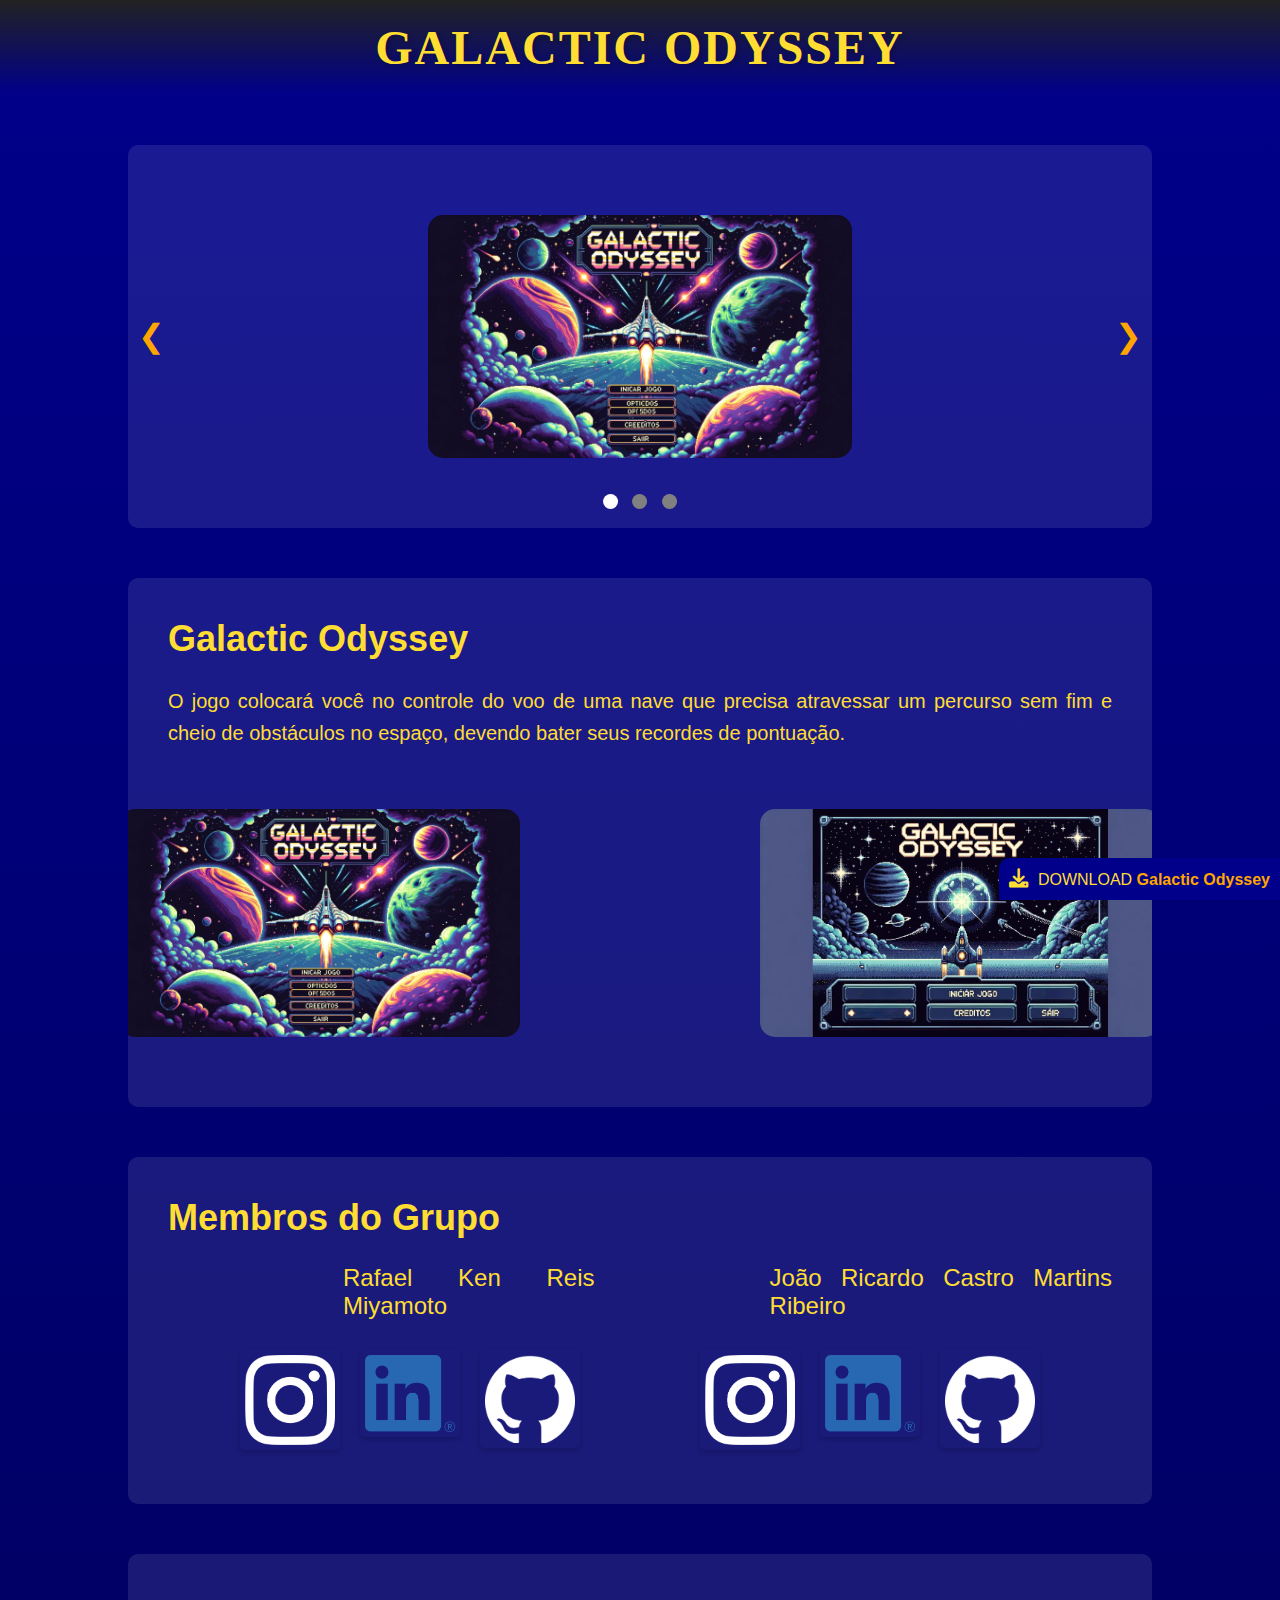
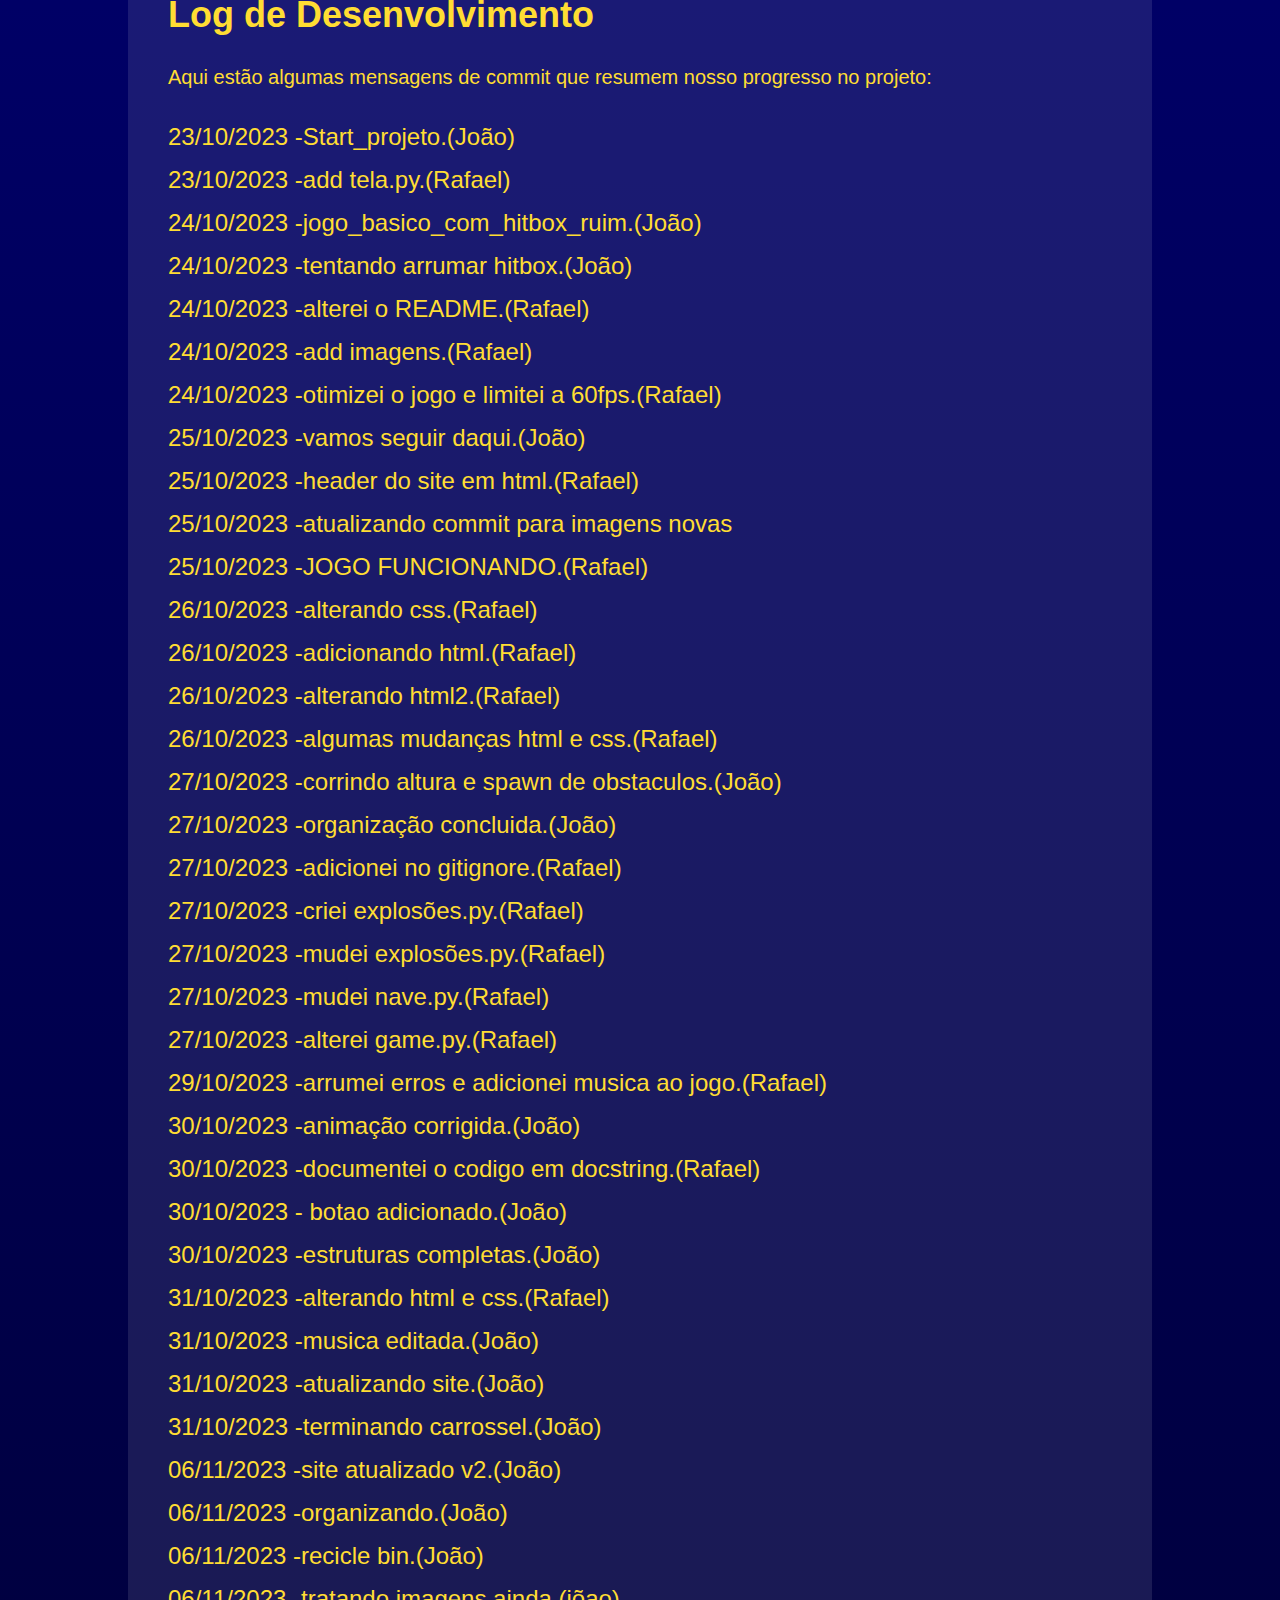
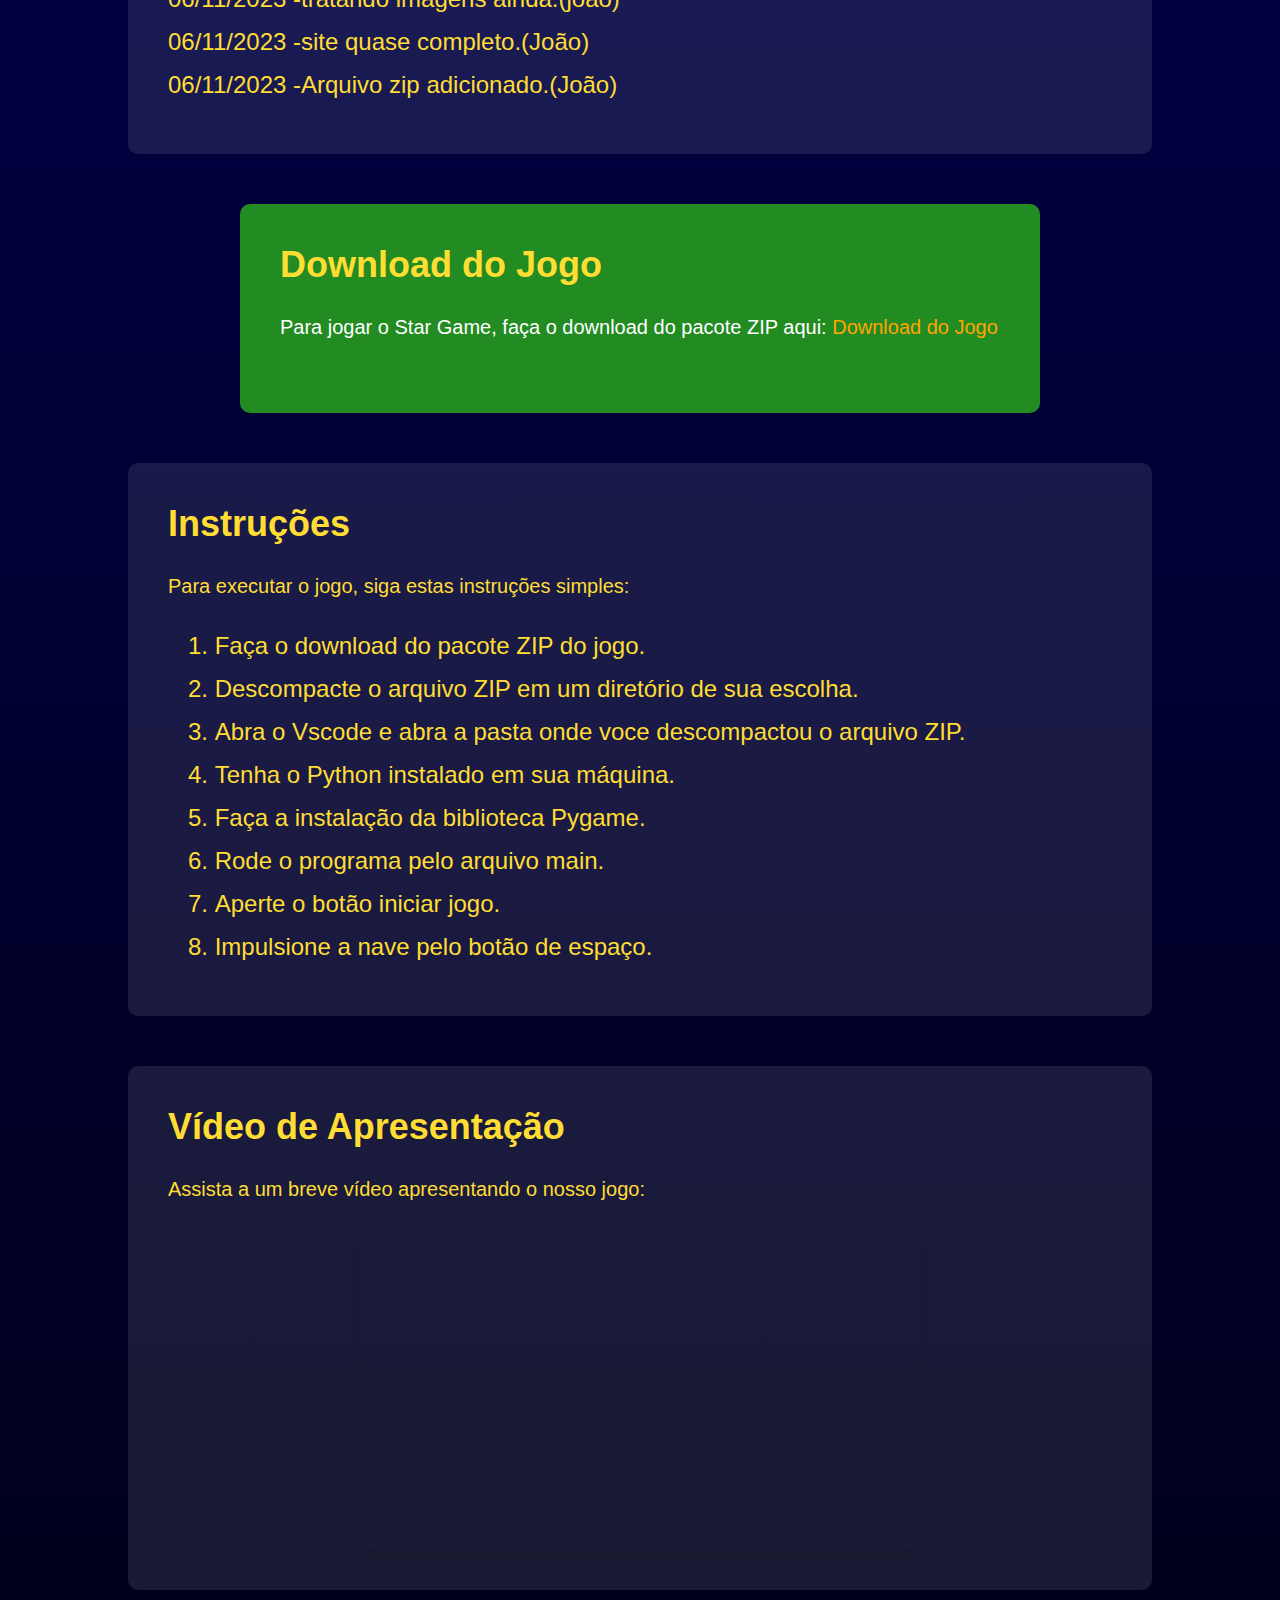
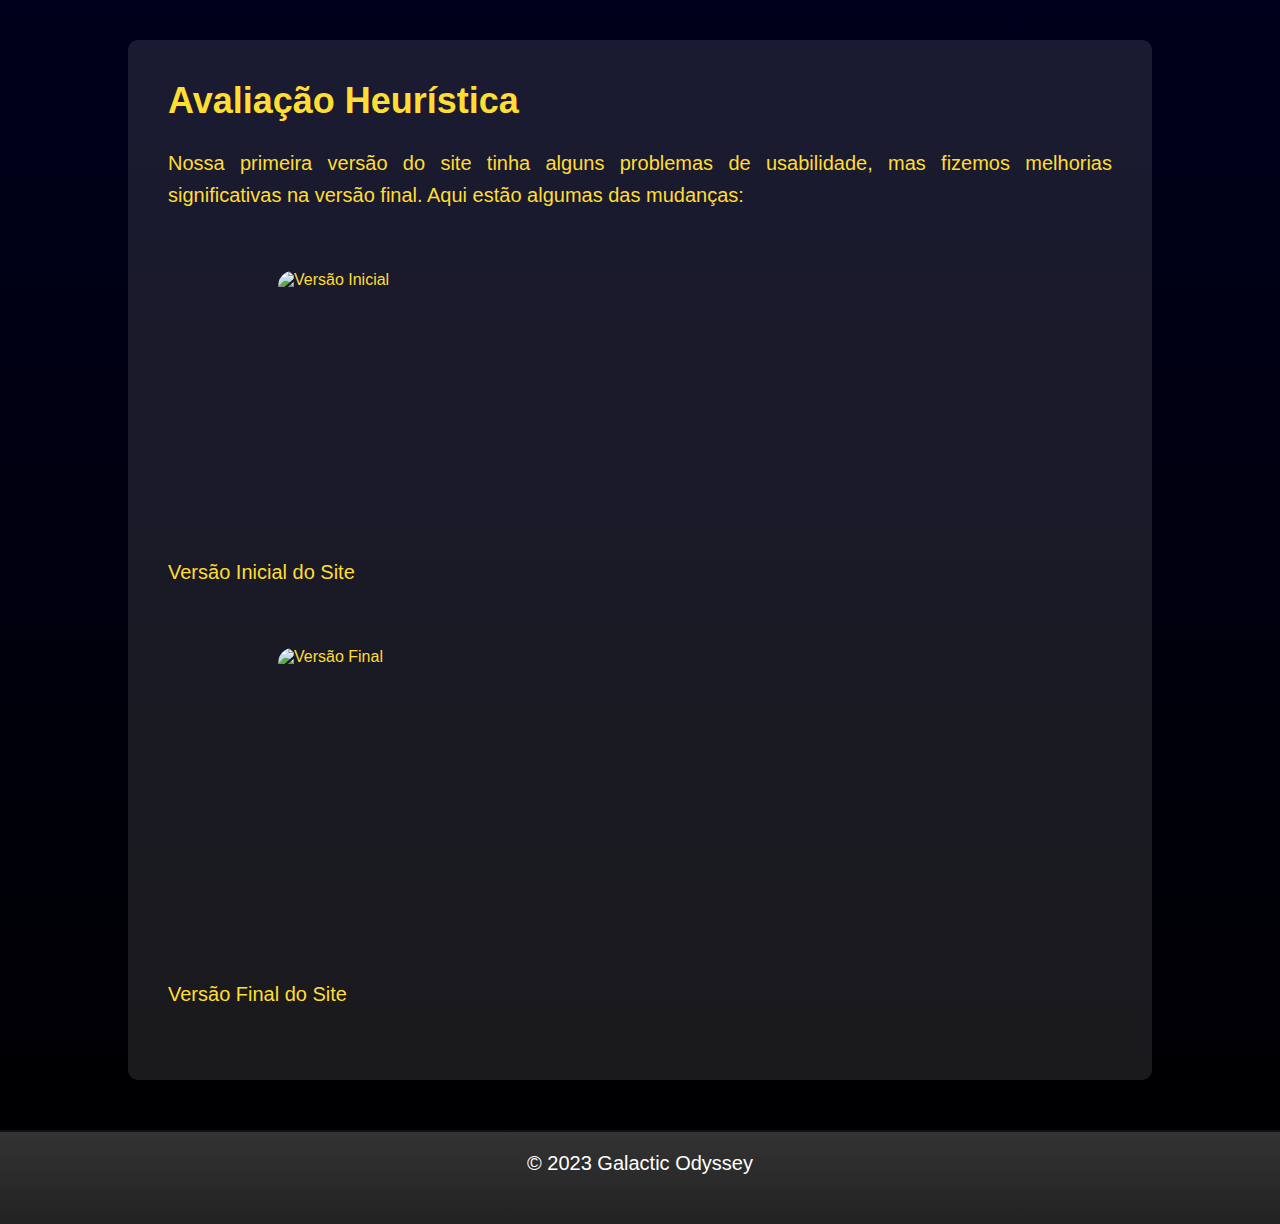
==== docs/site_pygame.html @ c3751b7f "renomeando." ====
<!DOCTYPE html>
<html lang="eng">
<head>
    <meta charset="UTF-8">
    <title>Meu Projeto de Jogo em Pygame</title>
    <link rel="stylesheet" type="text/css" href="site_pygame.css">
    <link rel="stylesheet" href="https://cdnjs.cloudflare.com/ajax/libs/font-awesome/6.0.0/css/all.min.css">
    
</head>
<body>
    <header>
        <h1> Galactic Odyssey</h1>
    </header>

    <section id="carousel-section">
        <div class="container">
            <button type="button" id="moveLeft" class="btn-nav" onclick="moveSlide(-1)"><a> ❮ </a></button>
            
            <div class="carousel" id="slider">
                <div class="carousel-items">
                    <div class="carousel-item active" id="movie0">
                        <img src="Tela_inicial.png" alt="Slide 1">
                    </div>
                    <div class="carousel-item">
                        <img src="Outra_tela_inicial.png" alt="Slide 2">
                    </div>
                    <div class="carousel-item">
                        <iframe width="560" height="315" src="https://www.youtube.com/embed/u83HY_oa08g?si=9qE2IXO58VPFhO4T" title="Seu vídeo" frameborder="0" allow="accelerometer; autoplay; clipboard-write; encrypted-media; gyroscope; picture-in-picture; web-share" allowfullscreen></iframe>
                    </div>
                </div>
            </div>
            
            <button type="button" id="moveRight" class="btn-nav" onclick="moveSlide(1)"><a> ❯ </a></button>
        </div>
        
        <div class="container-indicators">
            <div class="indicator" onclick="currentSlide(0)" data-index="0"></div>
            <div class="indicator" onclick="currentSlide(1)" data-index="1"></div>
            <div class="indicator" onclick="currentSlide(2)" data-index="2"></div>
        </div>
    </section>

<div  id='download' style='position: fixed; right: 0; bottom: 0; background-color: rgb(0, 0, 139); color: rgb(255, 221, 51); padding: 10px; z-index: 1000; border-top-left-radius: 10px; font-family: Roboto, sans-serif;'>
    <span class='download_icon' style='margin-right: 5px; font-size: 1.2em;'><i class="fas fa-download"></i></span> DOWNLOAD <b><a href='projeto-pygame-amarelo.zip'>Galactic Odyssey</a></b>
</div>

<section>
    <h2>Galactic Odyssey</h2>
    <p>O jogo colocará você no controle do voo de uma nave que precisa atravessar um percurso sem fim e cheio de obstáculos no espaço, devendo bater seus recordes de pontuação.</p>
    <div class="image-container">
        <img src="Tela_inicial.png" alt="Captura de Tela 1" width="400" height="300"> 
        <img src="Outra_tela_inicial.png" alt="Captura de Tela 2" width="400" height="300"> 
    </div>
</section>
    <section>
        <h2>Membros do Grupo</h2>
               <ul>
                <li>
                    <div class="gambiarra">
                    <div class="gap_nomes"> </div> 
                <span>Rafael Ken Reis Miyamoto</span>     
                    <div class="gap_nomes"> </div> 
                    <span> João Ricardo Castro Martins Ribeiro</span>
            </div>
            </li>
            </ul> 
                <div class="Centraliza">
                    <div class="gambiarra">
                <a href="https://www.instagram.com/rafaken_/" target="_blank" aria-label="Instagram de Rafael Ken">
                    <img src="logos/Instagram_Glyph_White.png" alt="" class="logo">
                </a>
                <a href="https://www.linkedin.com/in/rafael-miyamoto-1b4706294/" target="_blank" aria-label="LinkedIn de Rafael Ken">
                    <img src="logos/LI-In-Bug.png" alt="" class="logo">
                </a>
                <a href="https://github.com/rafa-ken" target="_blank" aria-label="GitHub de Rafael Ken">
                    <img src="logos/github-mark-white.png" alt="" class="logo">
                </a>
                <div class="gap"></div>
                <a href="https://instagram.com/joaor.ribeiro_?igshid=OGQ5ZDc2ODk2ZA%3D%3D&utm_source=qr" target="_blank" aria-label="Instagram de João Ricardo">
                    <img src="logos/Instagram_Glyph_White.png" alt="" class="logo">
                </a>
                <a href="https://www.linkedin.com/in/joao-ricardo-ribeiro-69561223b/" target="_blank" aria-label="LinkedIn de João Ricardo">
                    <img src="logos/LI-In-Bug.png" alt="" class="logo">
                </a>
                <a href="https://github.com/joaorcmr" target="_blank" aria-label="GitHub de João Ricardo">
                    <img src="logos/github-mark-white.png" alt="" class="logo">
                </a>
            </div>

</section>
    <section>
        <h2>Log de Desenvolvimento</h2>
        <p>Aqui estão algumas mensagens de commit que resumem nosso progresso no projeto:</p>
        <ul>
            <li>23/10/2023 -Start_projeto.(João)</li>
            <li>23/10/2023 -add tela.py.(Rafael)</li>
            <li>24/10/2023 -jogo_basico_com_hitbox_ruim.(João)</li>
            <li>24/10/2023 -tentando arrumar hitbox.(João)</li>
            <li>24/10/2023 -alterei o README.(Rafael)</li>
            <li>24/10/2023 -add imagens.(Rafael)</li>
            <li>24/10/2023 -otimizei o jogo e limitei a 60fps.(Rafael)</li>
            <li>25/10/2023 -vamos seguir daqui.(João)</li>
            <li>25/10/2023 -header do site em html.(Rafael)</li>
            <li>25/10/2023 -atualizando commit para imagens novas</li>
            <li>25/10/2023 -JOGO FUNCIONANDO.(Rafael)</li>
            <li>26/10/2023 -alterando css.(Rafael)</li>
            <li>26/10/2023 -adicionando html.(Rafael)</li>
            <li>26/10/2023 -alterando html2.(Rafael)</li>
            <li>26/10/2023 -algumas mudanças html e css.(Rafael)</li>
            <li>27/10/2023 -corrindo altura e spawn de obstaculos.(João)</li>
            <li>27/10/2023 -organização concluida.(João)</li>
            <li>27/10/2023 -adicionei no gitignore.(Rafael)</li>
            <li>27/10/2023 -criei explosões.py.(Rafael)</li>
            <li>27/10/2023 -mudei explosões.py.(Rafael)</li>
            <li>27/10/2023 -mudei nave.py.(Rafael)</li>
            <li>27/10/2023 -alterei game.py.(Rafael)</li>
            <li>29/10/2023 -arrumei erros e adicionei musica ao jogo.(Rafael)</li>
            <li>30/10/2023 -animação corrigida.(João)</li>
            <li>30/10/2023 -documentei o codigo em docstring.(Rafael)</li>
            <li>30/10/2023 - botao adicionado.(João)</li>
            <li>30/10/2023 -estruturas completas.(João)</li>
            <li>31/10/2023 -alterando html e css.(Rafael)</li>
            <li>31/10/2023 -musica editada.(João)</li>
            <li>31/10/2023 -atualizando site.(João)</li>
            <li>31/10/2023 -terminando carrossel.(João)</li>
            <li>06/11/2023 -site atualizado v2.(João)</li>
            <li>06/11/2023 -organizando.(João)</li>
            <li>06/11/2023 -recicle bin.(João)</li>
            <li>06/11/2023 -tratando imagens ainda.(jõao)</li>
            <li>06/11/2023 -site quase completo.(João)</li>
            <li>06/11/2023 -Arquivo zip adicionado.(João)</li>
        </ul>
    </section>

    <section id="section_download">
        <h2>Download do Jogo</h2>
        <p>Para jogar o Star Game, faça o download do pacote ZIP aqui: <a href="projeto-pygame-amarelo.zip" download="projeto-pygame" type="application/zip">Download do Jogo</a></p>
    </section>

    <section>
        <h2>Instruções</h2>
        <p>Para executar o jogo, siga estas instruções simples:</p>
        <ol>
            <li>Faça o download do pacote ZIP do jogo.</li>
            <li>Descompacte o arquivo ZIP em um diretório de sua escolha.</li>
            <li>Abra o Vscode e abra a pasta onde voce descompactou o arquivo ZIP.</li>
            <li>Tenha o Python instalado em sua máquina.</li>
            <li>Faça a instalação da biblioteca Pygame.</li>
            <li>Rode o programa pelo arquivo main.</li>
            <li>Aperte o botão iniciar jogo.</li>
            <li>Impulsione a nave pelo botão de espaço.</li>
        </ol>
    </section>
    <section>
        <h2>Vídeo de Apresentação</h2>
        <p>Assista a um breve vídeo apresentando o nosso jogo:</p>
        <div class="video">
            <iframe width="560" height="315"  src="https://www.youtube.com/embed/u83HY_oa08g?si=9qE2IXO58VPFhO4T" title="YouTube video player" frameborder="0" allow="accelerometer; autoplay; clipboard-write; encrypted-media; gyroscope; picture-in-picture; web-share" allowfullscreen></iframe>
        </div>               
    </section>


    <section>
        <h2>Avaliação Heurística</h2>
        <p>Nossa primeira versão do site tinha alguns problemas de usabilidade, mas fizemos melhorias significativas na versão final. Aqui estão algumas das mudanças:</p>
        <img src="versao_inicial.png" alt="Versão Inicial" width="500" height="300">
        <p>Versão Inicial do Site</p>
        <img src="versao_final.png" alt="Versão Final" width="400" height="300">
        <p>Versão Final do Site</p>
    </section>
    </section>
    <footer>
        <p>&copy; 2023 Galactic Odyssey</p>
    </footer>
    <script src="site_pygame.js"></script>
</body>
</html>
---- docs/site_pygame.css ----
* {
    margin: 0;
    padding: 0;
    box-sizing: border-box;
}


body {
    font-family: 'Arial', 'sans-serif';
    background: linear-gradient(to bottom, rgb(0, 0, 139), rgb(0, 0, 0));
    color: rgb(255, 221, 51);
    margin: 0;
    padding: 0;
}

title {
    font-family: 'Darth-Vader';
    font-size: 48px;
    color: rgb(255, 221, 51);
    text-transform: uppercase;
    letter-spacing: 2px;
    text-shadow: 2px 2px 4px rgba(0, 0, 0, 0.2);
}
header {
    background: linear-gradient(to bottom, #222, rgb(0, 0, 139));
    text-align: center;
    padding: 20px;
    
}

header h1 {
    font-family: 'Darth-Vader';
    font-size: 48px;
    color: linear-gradient(to bottom, rgb(246, 230, 85), rgb(255, 221, 51));
    text-transform: uppercase;
    letter-spacing: 2px;
    text-shadow: 2px 2px 4px rgba(0, 0, 0, 0.2);
}

section {
    position: relative;
    margin: 50px auto; /* Margem de 50px na parte superior e inferior, auto centraliza a seção */
    padding: 40px; /* Preenchimento interno de 40px para todos os lados da seção */
    max-width: 80%; /* Largura máxima para manter o conteúdo legível */
    background-color: rgba(255, 255, 255, 0.1); /* Um leve fundo branco com opacidade para destacar cada seção */
    border-radius: 10px; /* Cantos arredondados para suavizar a aparência das seções */
    color: rgb(255, 221, 51); /* Cor de texto amarelo Star Wars */
    overflow: hidden;
    text-align: justify;
}

#section_download {
    margin: 50px auto; /* Margem de 50px na parte superior e inferior, auto centraliza a seção */
    padding: 40px; /* Preenchimento interno de 40px para todos os lados da seção */
    max-width: 800px; /* Largura máxima para manter o conteúdo legível */
    background-color: rgb(34, 139, 34);
    border-radius: 10px;
    color: rgb(255, 255, 255);
}


#section_contract {
    margin: 20px;
    padding: 20px;
    background-color: rgb(255, 165, 0);
    border-radius: 15px;
    color: rgb(0, 0, 0);
}

h2 {
    font-size: 36px;
    margin-bottom: 15px;
    
    padding-bottom: 10px;
    color: rgb(255, 221, 51);
}

ul {
    list-style: none;
    padding: 0;
}

li {
    font-size: 24px;
    margin-bottom: 15px;
}

#li_2 {
    display: flex;
    justify-content: center; /* Centraliza o iframe horizontalmente */
    align-items: center; /* Centraliza o iframe verticalmente */
    margin-top: 20px; /* Adiciona uma margem no topo, ajuste conforme necessário */
    gap: 20px
}

.Centraliza {
    display: flex;
    justify-content: center; /* Centraliza o iframe horizontalmente */
    align-items: center; /* Centraliza o iframe verticalmente */
    margin-top: 20px; /* Adiciona uma margem no topo, ajuste conforme necessário */
    gap: 20px
}

.gap {
    padding-left: 100px
}

.gap_nomes {
    padding-left: 175px
}

.gap_rafa {
    padding-left: 25%
}

.gambiarra {
    display: flex;
    justify-content: left;
}


#li_2 div{margin-left: auto;}


p {
    font-size: 20px;
    line-height: 1.6;
    margin-bottom: 30px;
}

img {
    display: inline-block; 
    max-width: 45%; 
    height: auto;
    border-radius: 15px;
}

ol {
    list-style: decimal inside;
    margin-left: 20px;
}

footer {
    text-align: center;
    background: linear-gradient(to bottom, #333, #222);
    padding: 15px;
    color: #fff;
    border-top: 2px solid #111;
}

a {
    color: rgb(255, 165, 0);
    text-decoration: none;
    transition: color 0.3s;
}

a:hover {
    color: #0056b3;
}

.logo {
    display: inline-block; /* Faz com que a logo seja tratada como um bloco inline para propriedades de margem e padding */
    max-width: 100px; /* Define uma largura máxima para as logos */
    max-height: 100px; /* Define uma altura máxima para as logos */
    margin: 10px; /* Adiciona uma margem ao redor das logos */
    padding: 5px; /* Adiciona um padding interno para as logos */
    border-radius: 5px; /* Arredonda os cantos das logos */
    box-shadow: 0 2px 5px rgba(0, 0, 0, 0.2); /* Adiciona uma sombra sutil para dar profundidade */
    transition: transform 0.3s ease; /* Adiciona uma transição suave para transformações */
}

.logo:hover {
    transform: scale(1.1); /* Aumenta ligeiramente a logo quando o mouse passa sobre ela */
}


.video {
    display: flex;
    justify-content: center; /* Centraliza o iframe horizontalmente */
    align-items: center; /* Centraliza o iframe verticalmente */
    margin-top: 20px; /* Adiciona uma margem no topo, ajuste conforme necessário */
}

iframe {
    border-radius: 15px; /* Arredonda os cantos do iframe */
    max-width: 100%; /* Garante que o iframe seja responsivo e não ultrapasse a largura do contêiner */
    box-shadow: 0 4px 8px rgba(0,0,0,0.1); /* Opcional: adiciona uma sombra para destacar o vídeo */
}

section img {
    margin: 30px 110px;
}

a img {
    max-width: 60px;
    height: auto;
    margin-right: 10px; 
}

.image-container {
    display: flex; /* Usa flexbox para alinhar as imagens */
    justify-content: center; /* Centraliza as imagens horizontalmente */
    align-items: center; /* Centraliza as imagens verticalmente */
    gap: 20px; /* Adiciona um espaço entre as imagens */
}

.image-container img {
    max-width: 100%; /* Garante que as imagens não ultrapassem o tamanho do contêiner */
    height: auto; /* Mantém a proporção das imagens */
    display: block; /* Remove o espaço extra abaixo da imagem */
}


/* Container para o carrossel */
.carousel {
    display: flex;
    justify-content: center; /* Centraliza os itens do carrossel horizontalmente */
    align-items: center; /* Centraliza os itens do carrossel verticalmente */
    height: 100%; /* Define a altura para usar toda a altura da seção */
}

.carousel-items {
    position: relative;
    width: 100%; /* Define a largura para preencher a seção */
}

.carousel-item {
    display: none; /* Oculta todos os itens inicialmente */
    justify-content: center; /* Centraliza a imagem horizontalmente */
    align-items: center; /* Centraliza a imagem verticalmente */
    border-radius: 15px;
}

.carousel-item.active {
    display: flex; /* Usa flex para centralizar a imagem */
}

.btn-nav {
    cursor: pointer;
    position: absolute;
    top: 50%;
    transform: translateY(-50%);
    background-color: transparent;
    border: none;
    font-size: 2em;
    color: white;
    z-index: 10; /* Garante que o botão fique acima das imagens */
}

#moveLeft {
    left: 10px; /* Posiciona o botão à esquerda, dentro da seção */
}

#moveRight {
    right: 10px; /* Posiciona o botão à direita, dentro da seção */
}

.container-indicators {
    position: absolute;
    bottom: 10px; /* Posiciona os indicadores na parte inferior da seção */
    left: 50%;
    transform: translateX(-50%); /* Centraliza os indicadores horizontalmente */
    z-index: 10;
}

.indicator {
    display: inline-block;
    width: 15px;
    height: 15px;
    border-radius: 50%;
    background-color: grey;
    margin: 5px;
    cursor: pointer;
}

.indicator.active {
    background-color: white;
}
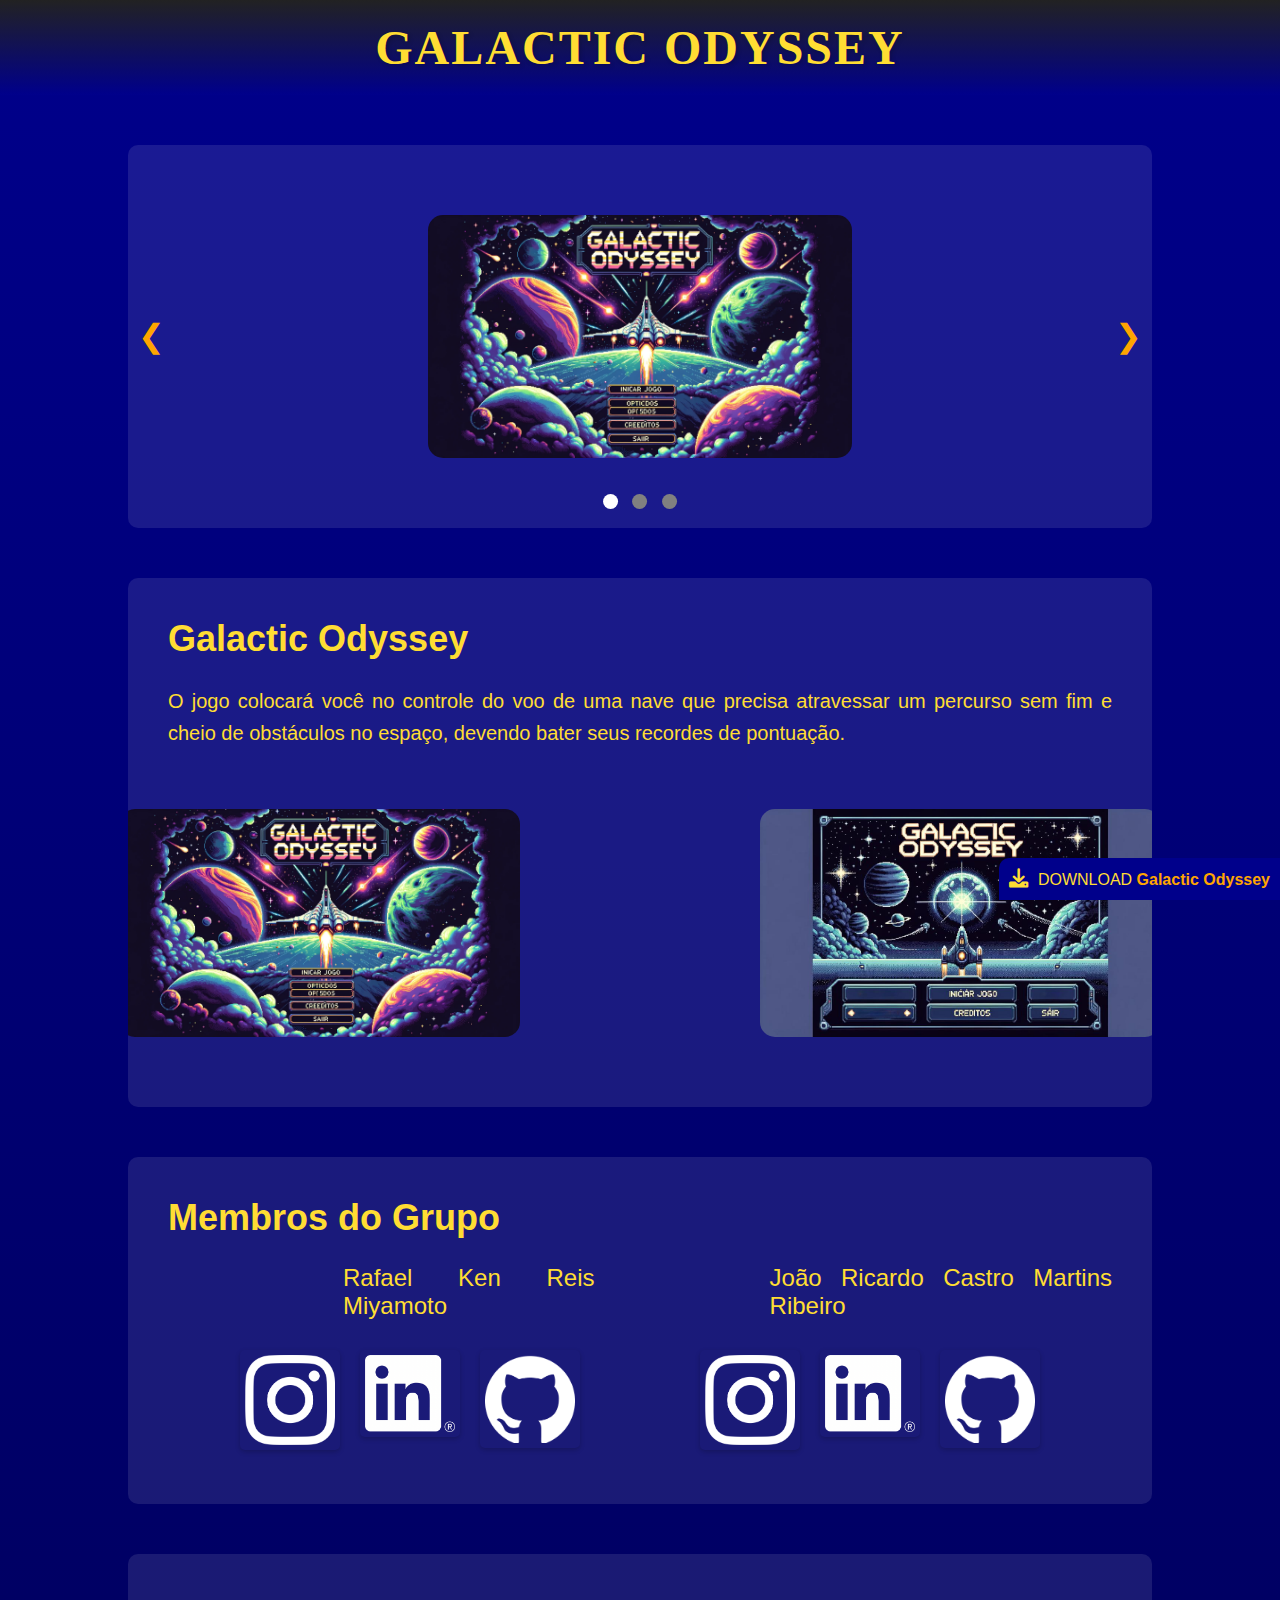
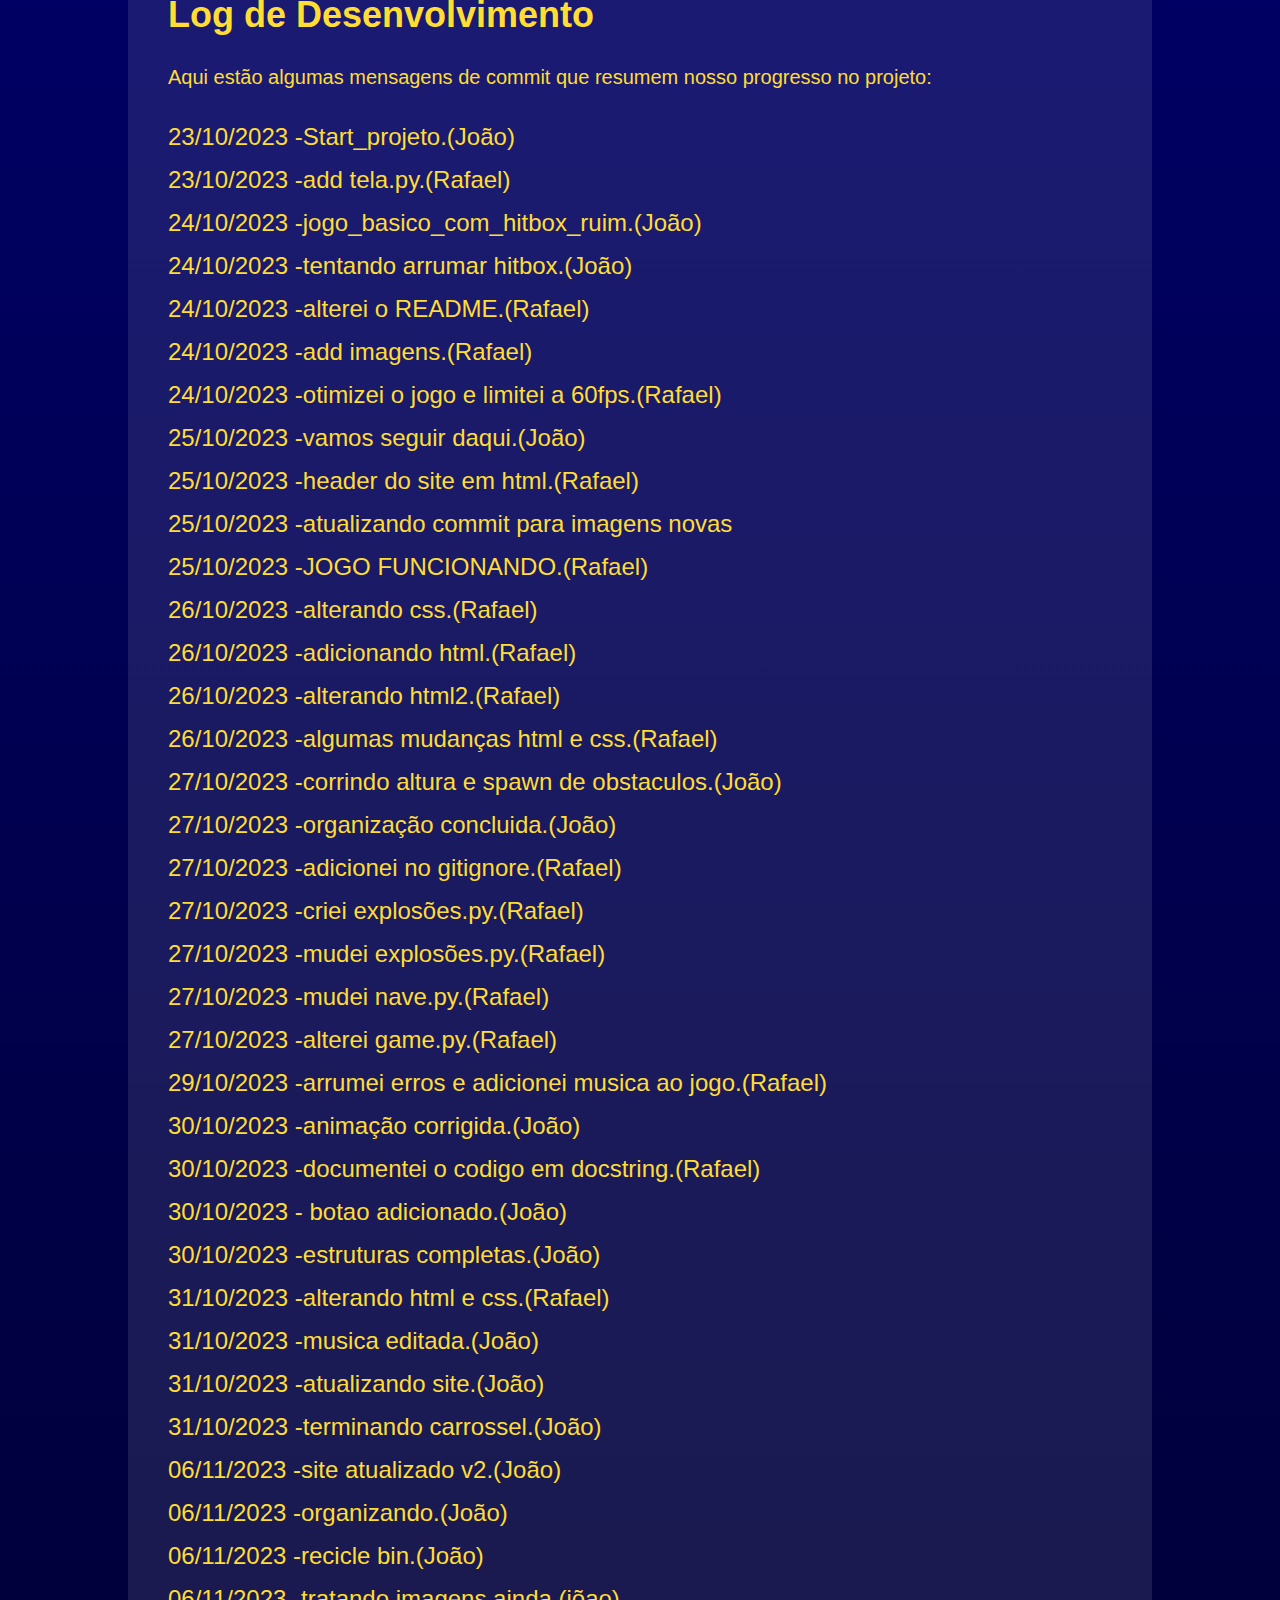
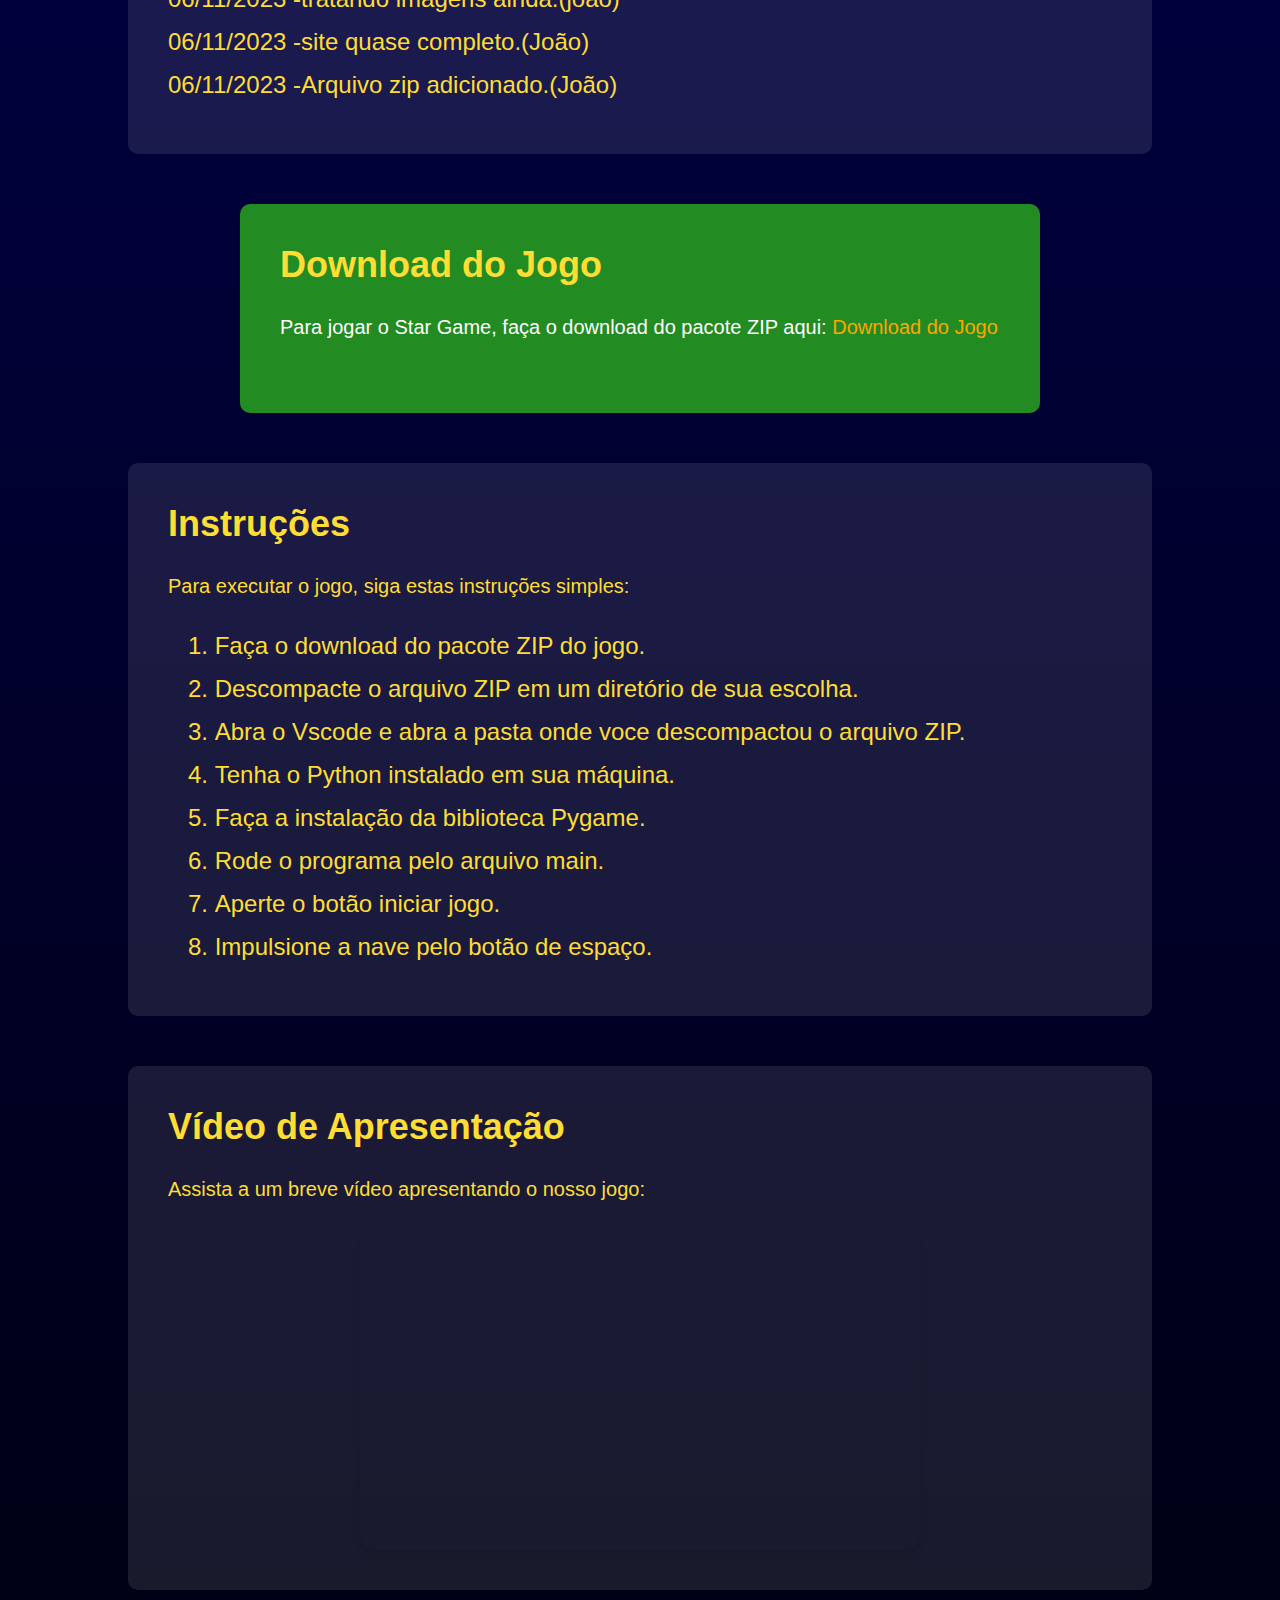
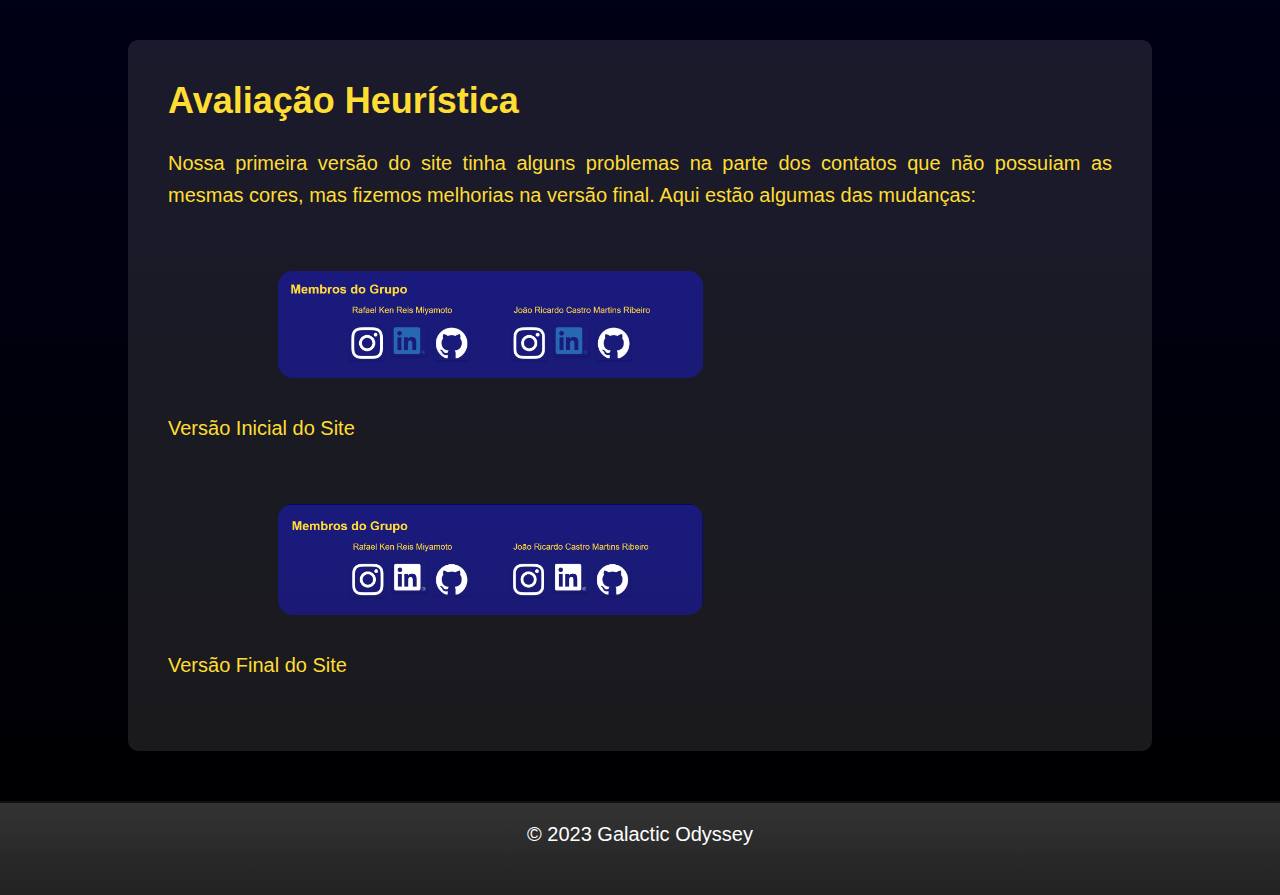
==== commit 5110049c: "alterando heuristica" ====
--- a/docs/site_pygame.html
+++ b/docs/site_pygame.html
@@ -70,7 +70,7 @@
                     <img src="logos/Instagram_Glyph_White.png" alt="" class="logo">
                 </a>
                 <a href="https://www.linkedin.com/in/rafael-miyamoto-1b4706294/" target="_blank" aria-label="LinkedIn de Rafael Ken">
-                    <img src="logos/LI-In-Bug.png" alt="" class="logo">
+                    <img src="logos/linkedin branco.png" alt="" class="logo">
                 </a>
                 <a href="https://github.com/rafa-ken" target="_blank" aria-label="GitHub de Rafael Ken">
                     <img src="logos/github-mark-white.png" alt="" class="logo">
@@ -80,7 +80,7 @@
                     <img src="logos/Instagram_Glyph_White.png" alt="" class="logo">
                 </a>
                 <a href="https://www.linkedin.com/in/joao-ricardo-ribeiro-69561223b/" target="_blank" aria-label="LinkedIn de João Ricardo">
-                    <img src="logos/LI-In-Bug.png" alt="" class="logo">
+                    <img src="logos/linkedin branco.png" alt="" class="logo">
                 </a>
                 <a href="https://github.com/joaorcmr" target="_blank" aria-label="GitHub de João Ricardo">
                     <img src="logos/github-mark-white.png" alt="" class="logo">
@@ -162,10 +162,10 @@
 
     <section>
         <h2>Avaliação Heurística</h2>
-        <p>Nossa primeira versão do site tinha alguns problemas de usabilidade, mas fizemos melhorias significativas na versão final. Aqui estão algumas das mudanças:</p>
-        <img src="versao_inicial.png" alt="Versão Inicial" width="500" height="300">
+        <p>Nossa primeira versão do site tinha alguns problemas na parte dos contatos que não possuiam as mesmas cores, mas fizemos melhorias na versão final. Aqui estão algumas das mudanças:</p>
+        <img src="logos/contatos antigo.png" alt="Versão Inicial" width="500" height="300">
         <p>Versão Inicial do Site</p>
-        <img src="versao_final.png" alt="Versão Final" width="400" height="300">
+        <img src="logos/imagem final contato.png" alt="Versão Final" width="500" height="300">
         <p>Versão Final do Site</p>
     </section>
     </section>
--- a/docs/site_pygame.css
+++ b/docs/site_pygame.css
@@ -272,8 +272,8 @@
     margin: 5px;
     cursor: pointer;
 }
-
 .indicator.active {
+  
     background-color: white;
 }
 
@@ -282,3 +282,4 @@
 
 
 
+
